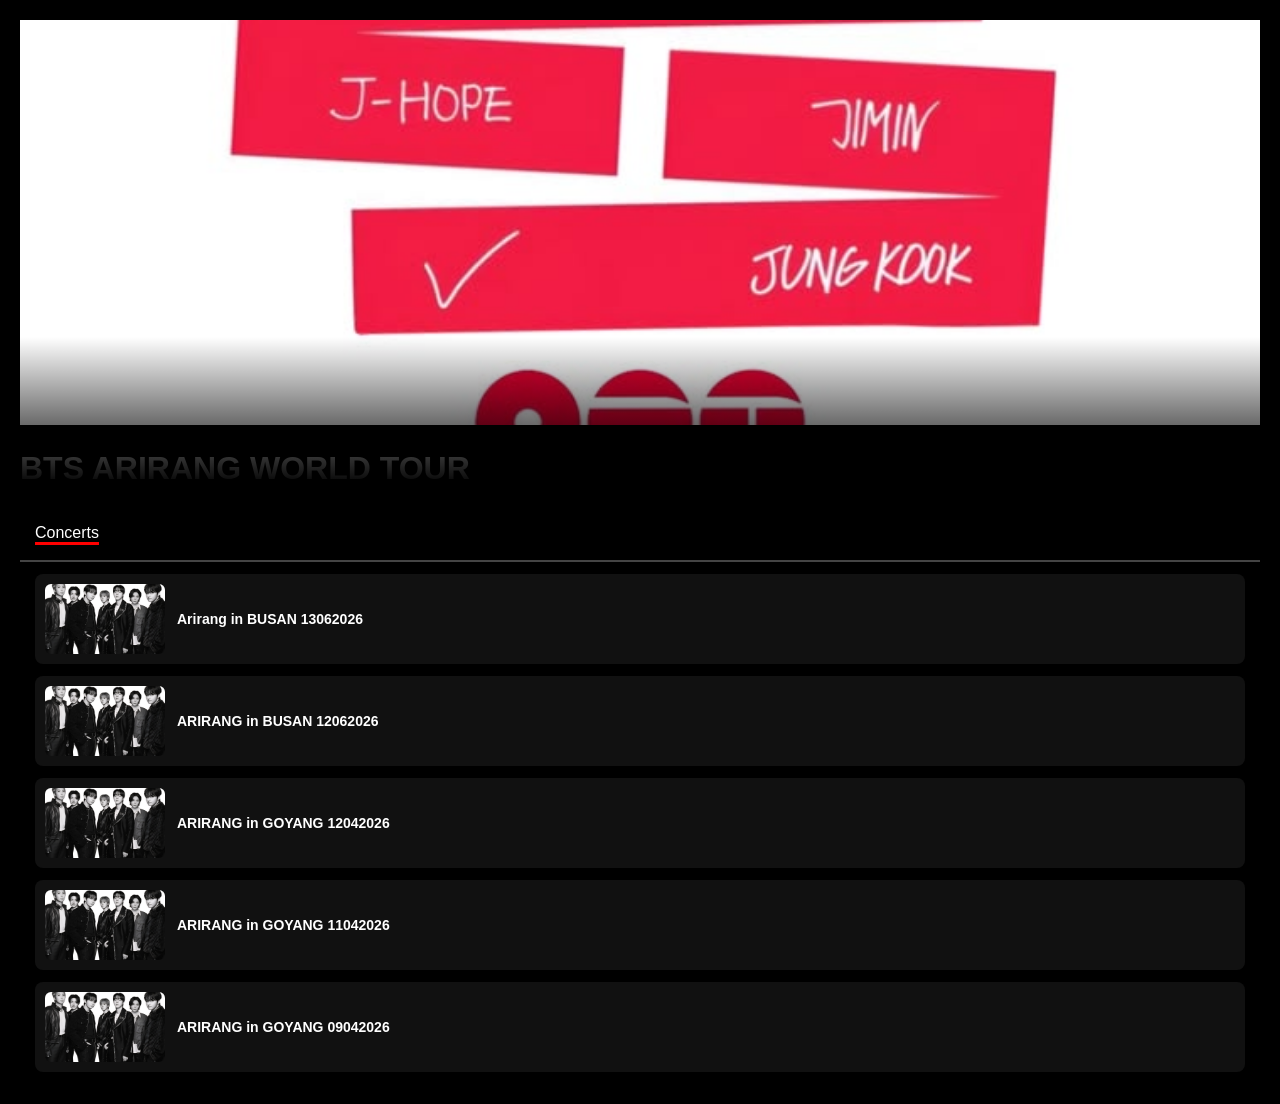
==== concerts/ari.html @ 4aa6a28c "Update ari.html" ====
<!DOCTYPE html>
<html lang="en">
<head>

<meta charset="UTF-8">
<meta name="viewport" content="width=device-width, initial-scale=1.0">

<title>AMIvault</title>

<link rel="stylesheet" href="stylee.css">

</head>

<body>


<div class="series-banner">
  <img src="../images/a735f88092773ba2c26fe89d5fd0807e.jpg" class="banner-img">

  <div class="banner-content">
    <h1>BTS ARIRANG WORLD TOUR</h1>
    
  </div>
</div>

<div class="tabs">
  <span class="active">Concerts</span>
</div>

<div class="episode-card"
onclick="openPlayer('https://ok.ru/videoembed/15048881801930')">
<img src="../images/ariii.jpg">
<div class="episode-info">
<h3>Arirang in BUSAN 13062026</h3>
</div>
</div>


<div class="episode-card"
onclick="openPlayer('https://ok.ru/videoembed/15041671924426')">
<img src="../images/ariii.jpg">
<div class="episode-info">
<h3>ARIRANG in BUSAN 12062026 </h3>

</div>
</div>



<div class="episode-card"
onclick="openPlayer('https://ok.ru/videoembed/14795280091850')">
<img src="../images/ariii.jpg">
<div class="episode-info">
<h3>ARIRANG in GOYANG 12042026</h3>
</div>
</div>

<div class="episode-card"
onclick="openPlayer('https://ok.ru/videoembed/14794874030794')">
<img src="../images/ariii.jpg">
<div class="episode-info">
<h3>ARIRANG in GOYANG 11042026</h3>

</div>
</div>

<div class="episode-card"
onclick="openPlayer('https://ok.ru/videoembed/14793482504906')">
<img src="../images/ariii.jpg">
<div class="episode-info">
<h3>ARIRANG in GOYANG 09042026</h3>
</div>
</div>



<div id="videoPopup" class="popup">

<span class="close" onclick="closePlayer()">✕</span>

<iframe id="videoFrame" allowfullscreen></iframe>

</div>

<script>

function openPlayer(video){
document.getElementById("videoPopup").style.display="flex";
document.getElementById("videoFrame").src=video;
}

function closePlayer(){
document.getElementById("videoPopup").style.display="none";
document.getElementById("videoFrame").src="";
}

</script>

</body>
</html>
---- concerts/stylee.css ----
body {
  margin: 0;
  font-family: Arial, sans-serif;
  background: #272525;
  color: white;
}

/* HEADER */
.navbar {
  display: flex;
  align-items: center;
  justify-content: space-between;
  padding: 15px 30px;
  background: linear-gradient(to bottom, #181818, #3b3d3c);
}

.logo {
  height: 15px;
}

.nav-center {
  display: flex;
  justify-content: center;
  flex: 1;
}

.nav-btn {
  padding: 10px 25px;
  border: 2px solid #ffffff50;
  border-radius: 15px;
  text-decoration: none;
  color: white;
  font-size: 10px;
  transition: 0.3s;
}

.nav-btn:hover {
  background: rgba(255,255,255,0.1);
}



/* SECTIONS */
.section {
  padding: 20px;
}

.section h2 {
  margin-bottom: 15px;
}

/* MOVIE ROW */
.movie-row {
  display: flex;
  gap: 15px;
  overflow-x: auto;
  scrollbar-width: none;
}

.movie-row::-webkit-scrollbar {
  display: none;
}

.movie-card img {
  width: 150px;
  height: 200px;
  border-radius: 10px;
  transition: 0.3s;
}

.movie-card img:hover {
  transform: scale(1.03);
}

/* BOTTOM NAV */
.bottom-nav {
  position: fixed;
  bottom: 0;
  width: 100%;
  background: #0a0f1f;
  display: flex;
  justify-content: space-around;
  align-items: center;
  padding: 10px 0;
}

.bottom-nav div {
  text-align: center;
  font-size: 14px;
  color: #ccc;
}

.bottom-nav p {
  margin: 2px 0 0;
  font-size: 12px;
}

.center-logo img {
  height: 40px;
}

footer {
  margin-top: 70px;
  padding: 28px;
  text-align: center;
  background: var(--gray-light);
  color: #fffffffa;
  font-size: 14px;
}
.movie-card p{
text-align: center;
font-weight: bold;
color: white;
}
.header{
  padding:15px;
}

.logo{
  height:40px;
}

/* VIDEO SCROLL CONTAINER */
.video-scroll{
    display:flex;
    gap:20px;
    overflow-x:auto;
    padding:20px;
    scroll-behavior:smooth;
}

/* CARD ANIMATION WRAPPER */
.card-bounce{
    flex:0 0 auto;
}

/* VIDEO CARD */
.video-card{
    width:280px;
    background:#111;
    border-radius:12px;
    overflow:hidden;
    transition:transform 0.3s ease;
}

.video-card:hover{
    transform:scale(1.05);
}

/* VIDEO FRAME (16:9 ratio support) */
.video-frame{
    position:relative;
    width:100%;
    padding-top:56.25%; 
    background:#000;
}

.video-frame iframe{
    position:absolute;
    top:0;
    left:0;
    width:100%;
    height:100%;
}

/* VIDEO TITLE */
.video-title{
    color:white;
    font-size:16px;
    padding:10px;
    font-weight:600;
}

/* LIKE SECTION */
.like-section{
    display:flex;
    align-items:center;
    gap:8px;
    padding:10px;
}

/* LIKE BUTTON */
.like-btn{
    background:#ff0055;
    border:none;
    color:white;
    padding:6px 12px;
    border-radius:20px;
    cursor:pointer;
    font-size:14px;
    transition:0.2s;
}

.like-btn:hover{
    background:#ff2b6d;
}

.like-section span{
    color:white;
    font-size:14px;
}

.movie-card a {
  text-decoration: none;
  color: white;
}

.movie-card a:visited {
  color: white;
}

.movie-card a:hover {
  color: white;
}
.movie-card {
  text-decoration: none;
  color: white;
}
.movie-card,
.movie-card:visited,
.movie-card:hover,
.movie-card:active {
  text-decoration: none;
  color: white;
}
a {
  text-decoration: none;
  color: white;
}

.movie-title {
  text-decoration: none;
  color: white;
}
a,
a:visited,
a:hover,
a:active {
  text-decoration: none !important;
  color: white;
}









body{
background:black;
color:white;
font-family:Arial, sans-serif;
margin:0;
padding:20px;
}



.title{
font-size:30px;
margin-bottom:15px;
}


.container {
max-width:700px;
margin:auto;
}



.video iframe{
width:100%;
height:220px;
border:none;
border-radius:10px;
}

.like-btn{
margin-top:15px;
background:#e50914;
color:white;
border:none;
padding:10px 20px;
font-size:16px;
border-radius:6px;
cursor:pointer;
}

.description{
margin-top:15px;
color:#ccc;
font-size:14px;
line-height:1.6;
}

.details{
margin-top:20px;
color:#aaa;
font-size:14px;
line-height:24px;
}

.details span{
color:white;
font-weight:bold;
}


.video-container{
  display:flex;
  gap:20px;
  overflow-x:auto;
  scroll-snap-type:x mandatory;
  padding:25px;
}

.video-card{
  min-width:99%;
  scroll-snap-align:start;
}

.video-container::-webkit-scrollbar{
  display:none;
}
.tabs{
  display:flex;
  gap:20px;
  padding:15px;
  border-bottom:2px solid #444;
}

.tabs span{
  cursor:pointer;
}

.tabs .active{
  border-bottom:3px solid red;
}
.popup{
display:none;
position:fixed;
top:0;
left:0;
width:100%;
height:100%;
background:rgba(0,0,0,0.95);
justify-content:center;
align-items:center;
z-index:999;
}

.popup iframe{
width:90%;
height:70%;
border:none;
}

.close{
position:absolute;
top:20px;
right:30px;
font-size:30px;
color:white;
cursor:pointer;
}
.banner{
width:100%;
height:45vh;
object-fit:cover;
}

.series-banner{
position:relative;
}

.series-banner img{
width:100%;
height:45vh;
object-fit:cover;
}

.series-banner::after{
content:"";
position:absolute;
bottom:0;
left:0;
width:100%;
height:150px;
background:linear-gradient(transparent, black);
}

/* Episode Card */
.episode-card{
display:flex;
align-items:center;
gap:12px;
padding:10px;
margin:12px 15px;
background:#111;
border-radius:8px;
cursor:pointer;
transition:0.3s;
}

/* Hover effect */
.episode-card:hover{
background:#1c1c1c;
transform:scale(1.02);
}

/* Episode thumbnail */
.episode-card img{
width:120px;
height:70px;
object-fit:cover;
border-radius:6px;
}

/* Episode text area */
.episode-info{
display:flex;
flex-direction:column;
}

/* Episode title */
.episode-info h3{
margin:0;
font-size:14px;
color:white;
}

/* Duration */
.episode-info p{
margin:4px 0 0;
font-size:12px;
color:#aaa;
}
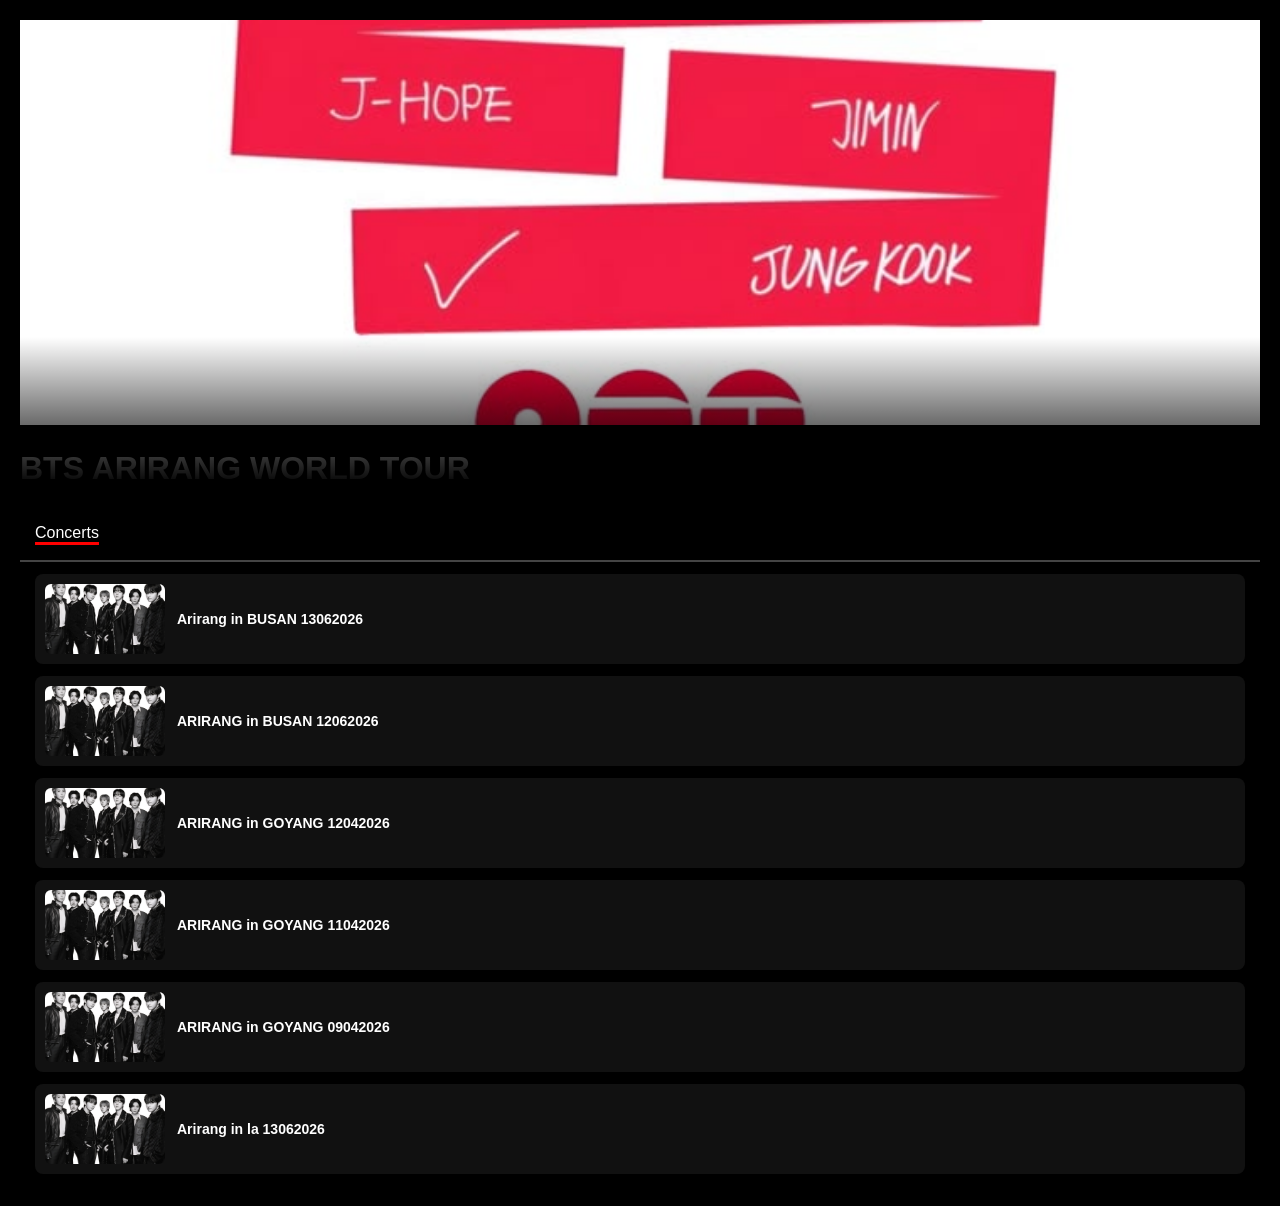
==== commit 829f1df5: "Update ari.html" ====
--- a/concerts/ari.html
+++ b/concerts/ari.html
@@ -72,7 +72,13 @@
 </div>
 </div>
 
-
+<div class="episode-card"
+onclick="openPlayer('https://t.me/YOUR_CHANNEL/123')">
+<img src="../images/ariii.jpg">
+<div class="episode-info">
+<h3>Arirang in la 13062026</h3>
+</div>
+</div>
 
 <div id="videoPopup" class="popup">
 
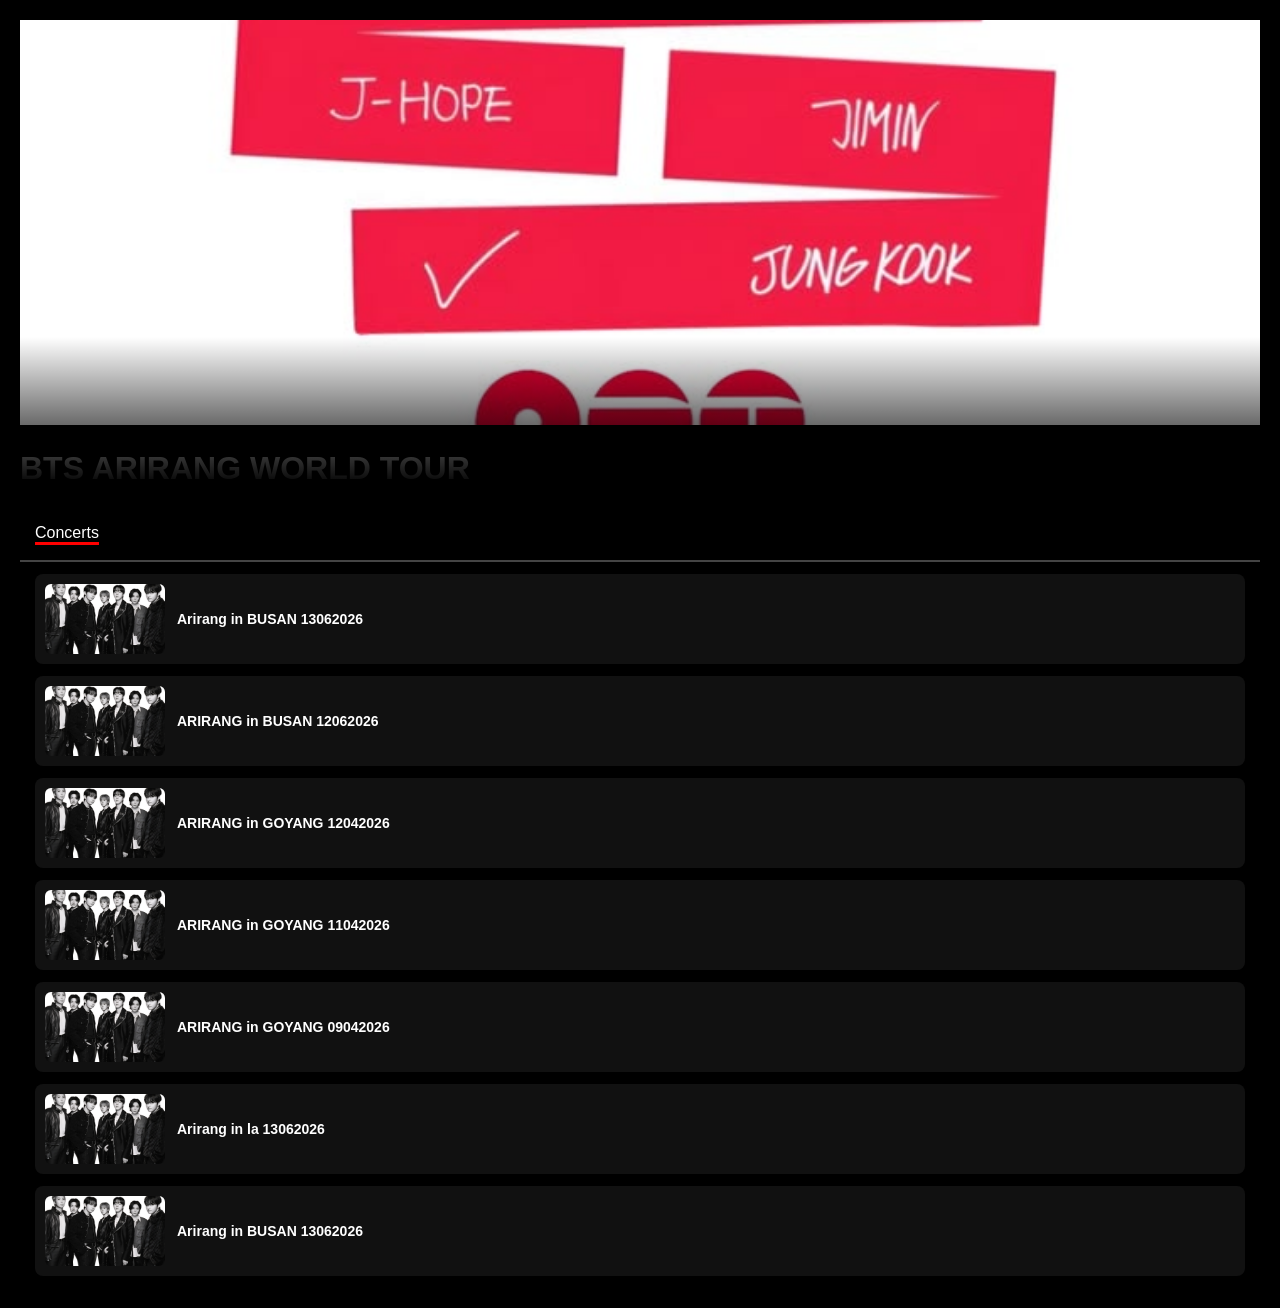
==== commit 353e6fb0: "Update ari.html" ====
--- a/concerts/ari.html
+++ b/concerts/ari.html
@@ -73,12 +73,31 @@
 </div>
 
 <div class="episode-card"
-onclick="openPlayer('https://t.me/YOUR_CHANNEL/123')">
+onclick="openPlayer('https://t.me/btsmomentz/76')">
 <img src="../images/ariii.jpg">
 <div class="episode-info">
 <h3>Arirang in la 13062026</h3>
 </div>
 </div>
+
+
+<div class="episode-card">
+    <img src="../images/ariii.jpg">
+    <div class="episode-info">
+        <h3>Arirang in BUSAN 13062026</h3>
+    </div>
+</div>
+
+<!-- Telegram post embed -->
+<script async
+    src="https://telegram.org/js/telegram-widget.js?22"
+    data-telegram-post="btsmomentz/76"
+    data-width="100%">
+</script>
+
+
+
+
 
 <div id="videoPopup" class="popup">
 
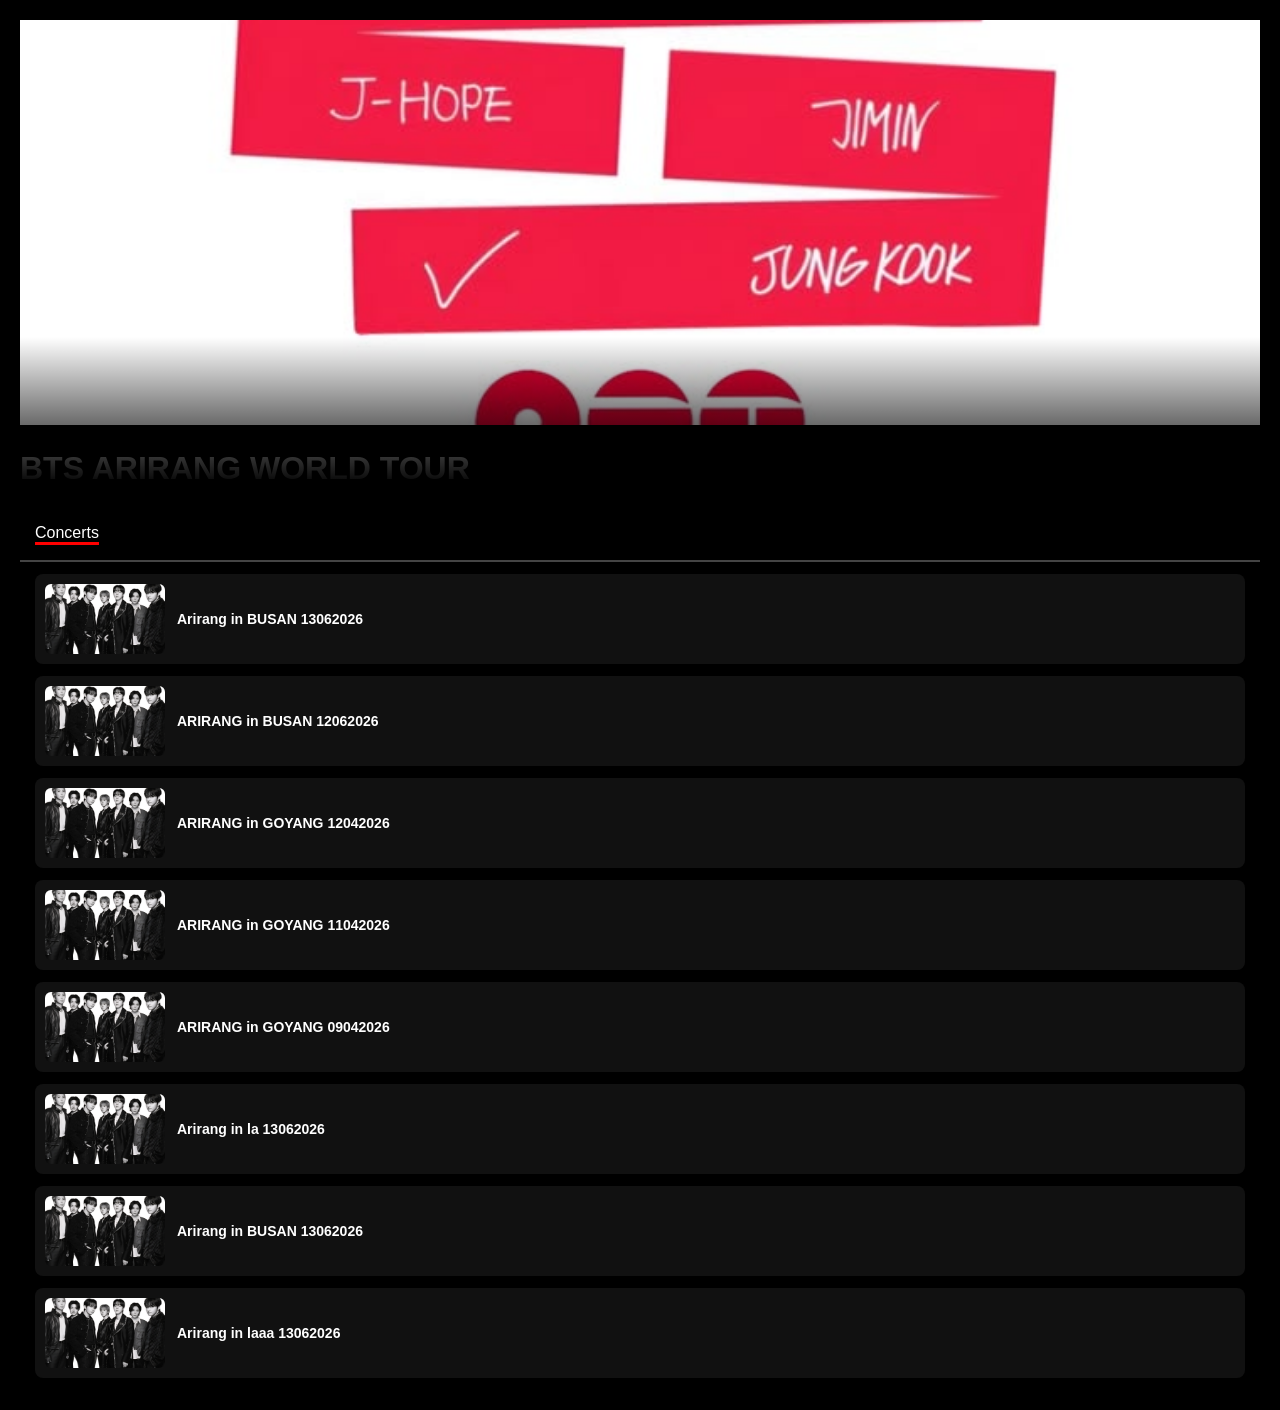
==== commit f099ec14: "Update ari.html" ====
--- a/concerts/ari.html
+++ b/concerts/ari.html
@@ -89,14 +89,20 @@
 </div>
 
 <!-- Telegram post embed -->
-<script async
+<script>
     src="https://telegram.org/js/telegram-widget.js?22"
     data-telegram-post="btsmomentz/76"
     data-width="100%">
 </script>
 
 
-
+<div class="episode-card"
+onclick="openTelegramPost('btsmomentz, '76')">
+    <img src="../images/ariii.jpg">
+    <div class="episode-info">
+        <h3>Arirang in laaa 13062026</h3>
+    </div>
+</div>
 
 
 <div id="videoPopup" class="popup">
@@ -121,5 +127,27 @@
 
 </script>
 
+<script>
+function openTelegramPost(channel, postId) {
+    document.getElementById("videoPopup").style.display = "flex";
+
+    const container = document.getElementById("videoFrame");
+    container.innerHTML = "";
+
+    const script = document.createElement("script");
+    script.async = true;
+    script.src = "https://telegram.org/js/telegram-widget.js?22";
+    script.setAttribute("data-telegram-post", channel + "/" + postId);
+    script.setAttribute("data-width", "100%");
+
+    container.appendChild(script);
+}
+
+function closePlayer() {
+    document.getElementById("videoPopup").style.display = "none";
+    document.getElementById("videoFrame").innerHTML = "";
+}
+</script>
+
 </body>
 </html>
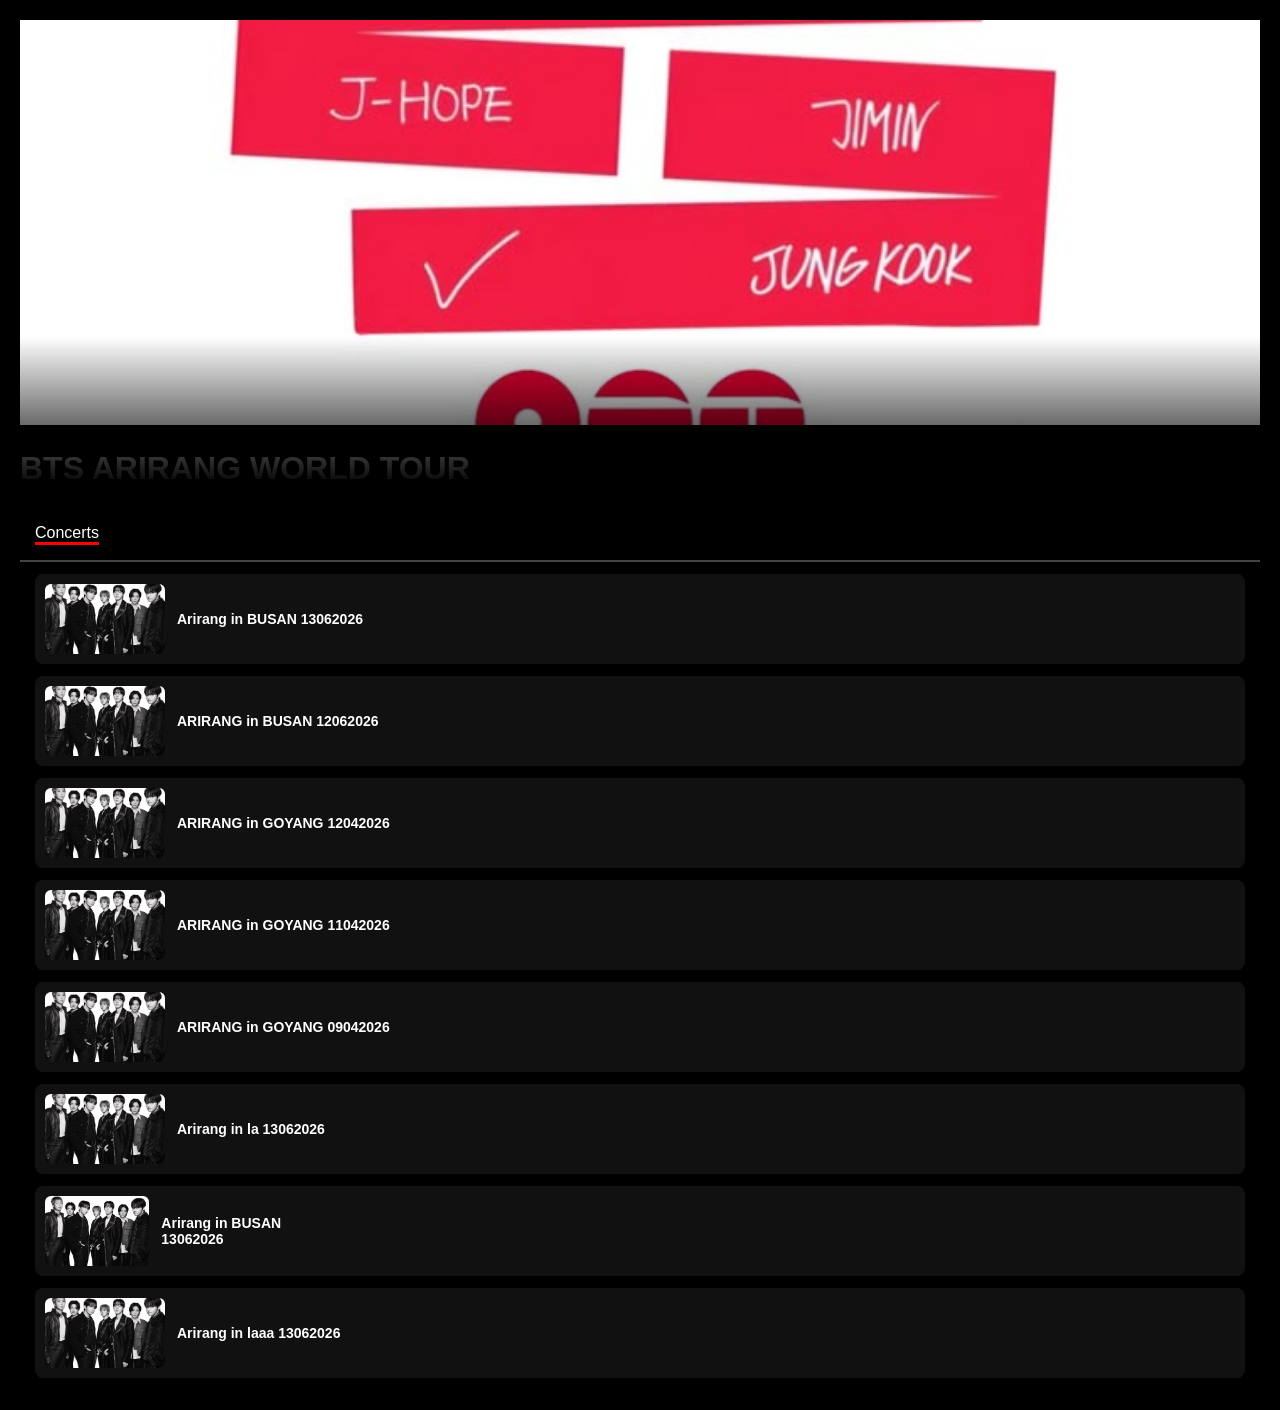
==== commit 9057cf0b: "Update ari.html" ====
--- a/concerts/ari.html
+++ b/concerts/ari.html
@@ -86,6 +86,13 @@
     <div class="episode-info">
         <h3>Arirang in BUSAN 13062026</h3>
     </div>
+<div style="width:100%;max-width:900px;margin:auto;">
+  <script async
+    src="https://telegram.org/js/telegram-widget.js?24"
+    data-telegram-post="btsmomentz/76"
+    data-width="100%">
+  </script>
+</div>
 </div>
 
 <!-- Telegram post embed -->
